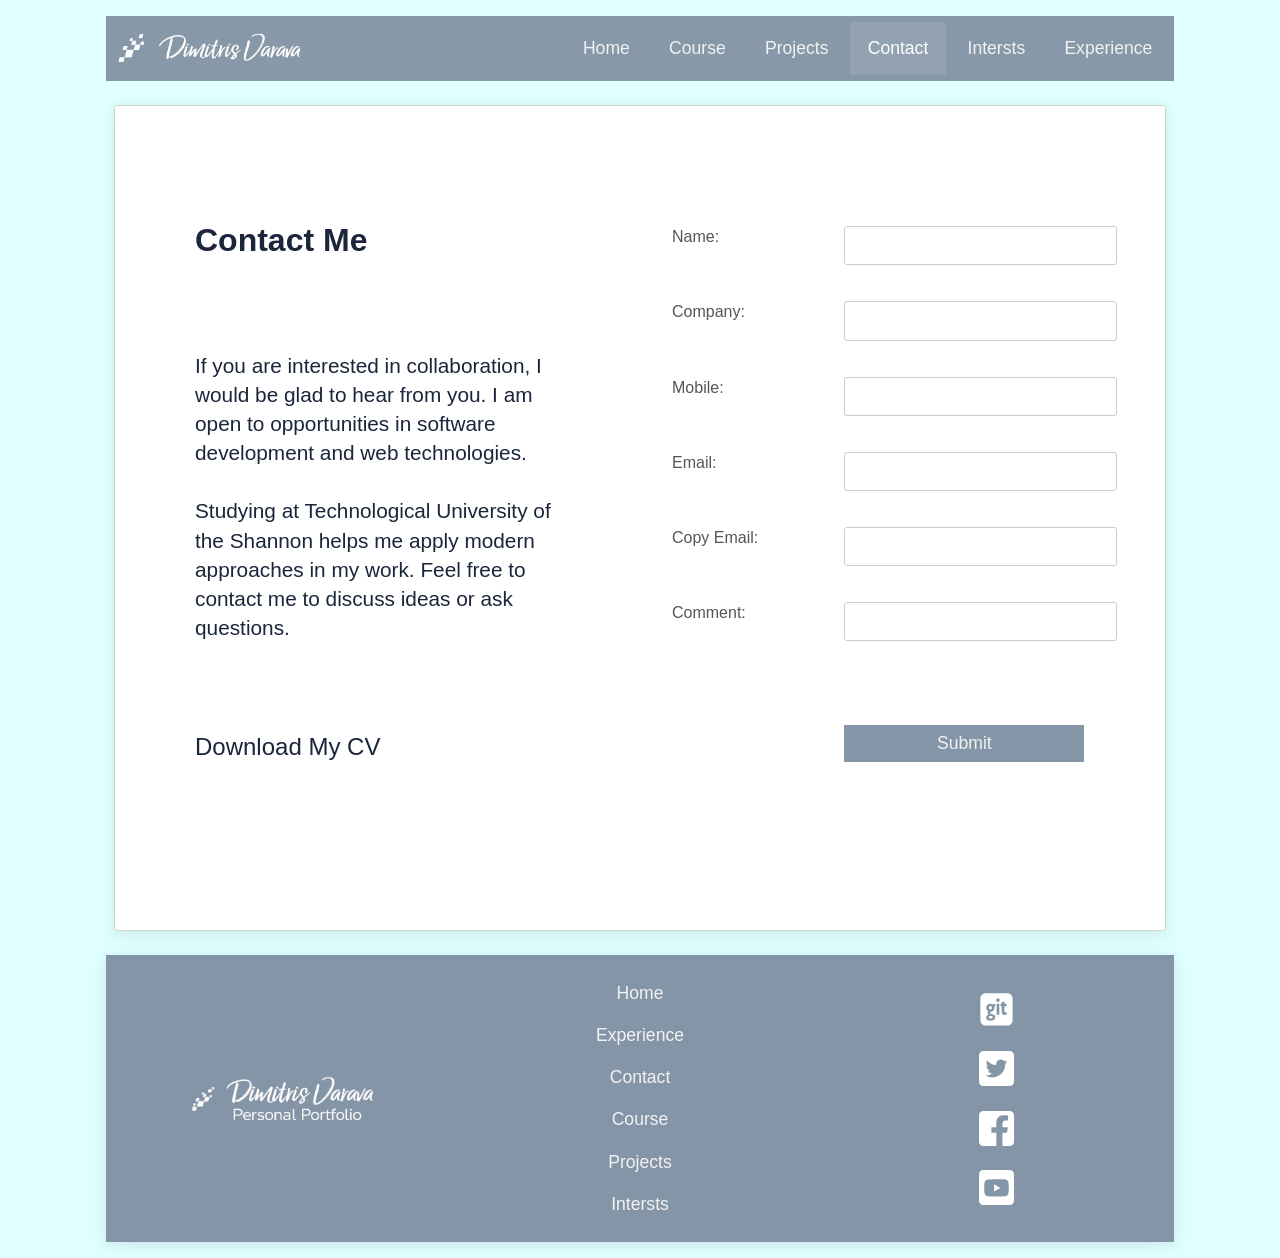
==== contact.html @ 7810855a "Update contact.html" ====
<!DOCTYPE html>
<html lang="en">
    <head>
        <meta charset="UTF-8">
        <meta name="viewport" content="width=device-width, initial-scale=1.0">
        <title>Contact - Dmytro Varava - Personal project</title>
        <link rel="icon" type="image/x-icon" href="/images/favicon.ico">
        <link href="css/style.css" rel="stylesheet">

    </head>

    <body>

    <div class="grid-container">
        <header>
            <nav class="topnav" id="topnav">

                <div class="topnav-inner">

                    <div class="logo-link">
                        <img class="logo" src="images/logo.png" alt="Logo">
                    </div>

                    <div class="nav-links" id="navLinks">
                        <a href="index.html" >Home</a>
                        <a href="course.html">Course</a>
                        <a href="projects.html">Projects</a>
						<a href="contact.html" class="active">Contact</a>
                        <a href="interests.html">Intersts</a>
						<a href="experience.html">Experience</a>
                    </div>

                    <button
                    class="menu-btn"
                    id="menuBtn"
                    type="button"
                    aria-label="Toggle navigation menu"
                    aria-controls="navLinks"
                    aria-expanded="false"
                    >
                    <!-- Inline SVG hamburger icon -->
                    
                    <svg viewBox="0 0 24 24" aria-hidden="true" focusable="false">
                        <path d="M3 6h18M3 12h18M3 18h18" fill="none"
                            stroke="currentColor" stroke-width="2" 
                            stroke-linecap="round"/>
                    </svg>
                    </button>
                    
                    
                    
                </div>
            </nav>
        </header>

        <main>
            <div class="contact-page">

                <div class="contact-page-info">
                    <h1>Contact Me</h1>

                    <p> If you are interested in collaboration, I would be glad to hear from you. 
                        I am open to opportunities in software development and web technologies.
                    <br><br>
                        Studying at Technological University of the Shannon helps me apply modern approaches in my work. 
                        Feel free to contact me to discuss ideas or ask questions.</p>

                    <a href="documents/CV_Clean_Example.pdf" target="_blank" rel="noopener noreferrer">Download My CV</a>

                </div>

                <div class="contact-page-form">
                    <form action="https://tusprojects.net/rdwd-contact-response-2026.php" method="POST" class="contact-form">

                        <div class="form-group"><label for="Name">Name: </label> </div>
                            <div class="form-group">
								<input type="text" name="employerName" id="Name" required title="Please, enter your Name"/>
							</div>

                        <div class="form-group"><label for="Company">Company: </label> </div>
                            <div class="form-group">
								<input type="text" name="company" id="Company" required title="Please, enter your Company Name" />
							</div>

                        <div class="form-group"><label for="MobileNo">Mobile: </label> </div>
                            <div class="form-group">
								<input type="tel" name="mobileNo" id="MobileNo" required title="Please, enter your Mobile Number" />
							</div>

                        <div class="form-group"><label for="email">Email: </label> </div>
                            <div class="form-group">
								<input type="email" name="emailAdd1" id="email" required title="Please, enter your Email"/>
							</div>

                        <div class="form-group"><label for="emailCopy">Copy Email: </label> </div>
                            <div class="form-group">
								<input type="email" name="emailAdd2" id="emailCopy" required title="Please, repeat your Email"/>
							</div>

                        <div class="form-group"><label for="comment">Comment: </label> </div>
                            <div class="form-group">
								<input type="textarea" name="query" id="comment" required title="Please, add your Comment in this area" />
							</div>

                        <button type="submit">Submit</button>

                    </form>

                </div>

            </div>
        </main>

        <footer class="footer-container">
			<div class="logo-box">
				<a href="index.html" ><img class="logo" src="images/new-logo.png" alt="Logo"></a>
			</div>

			<div class="menu-box">
				<a href="index.html">Home</a></br>
				<a href="experience.html">Experience</a></br>
				<a href="contact.html">Contact</a></br>
				<a href="course.html">Course</a></br>
				<a href="projects.html">Projects</a></br>
				<a href="interests.html">Intersts</a></br>
			</div>

			<div class="icons-box">
				<a href="https://github.com/DimitrisVarava/" target="_blank"><img src="images/github.svg" alt="GitHub"></a>
				<a href="https://twitter.com/" target="_blank"><img src="images/twitter.svg" alt="Twitter"></a>
                <a href="https://www.facebook.com/" target="_blank"><img src="images/facebook.svg" alt="Facebook"></a>
                <!-- <a href="https://www.instagram.com/" target="_blank"><img src="images/instagram.svg" alt="Instagram"></a> -->
                <a href="https://www.youtube.com/" target="_blank"><img src="images/youtube.svg" alt="YouTube"></a>
			</div>
		</footer>

    </div>
    
    <!-- Script for Gamburger Menu -->
		<script>
			const topnav = document.getElementById("topnav");
			const menuBtn = document.getElementById("menuBtn");
			
			menuBtn.addEventListener("click", () => { topnav.classList.toggle("is-open");});
		</script>

    </body>

</html>
---- css/style.css ----
/*changes how the browser calculates the size of elements, preventing many common layout bugs.*/

* { 
	box-sizing: border-box;
}


body {
	font-family: Roboto, sans-serif;
	font-weight: 300;
	color:  #555;
	background-color: lightcyan;
	margin: 0;
	line-height: 1.4;
}

.grid-container { 
	display: grid;
    grid-template-columns: repeat(12,1fr);
	width: min(1100px, 100%);
	margin: 0 auto;
	gap: 1rem;
	padding: 1rem;
}

.grid-container >* {
	grid-column: span 12;
}

h1 {
	font-size: 2rem;
	margin-bottom: 1rem;
}

h2 {
	font-size: 1.7rem;
}

h3 {
	font-size: 1.5rem;
}

img.logo {

	height: auto;
	max-width: 200px;
	border-radius: 0.15rem;
	display: block;
	padding: 0;
}


img {
	display: block;
	max-width: 100%;
	height: auto;
	margin: auto;
	border-radius: 0.15rem;
	
}

	 /* ---------- Basic Style for Mobile - Display Width - 430 px ---------- */

	/* Style fo cards on the Course Page */

.page-title {
    color: #1b263b;
	padding-top: 3rem;
	text-align: center;
	font-size: 1.6rem;
}

.semester-title {
	color: #1b263b;
	margin: 2rem;
}

.module-card {
	background: #fff;
	margin: 0.5rem; /* New */
	padding: 1rem;
	border: 1px solid lightgrey; /* New */
	border-radius: 0.2rem; /* Changed */
	box-shadow: 0 3px 16px rgba(26, 26, 26, .1);
}

.module-card:hover {
	/* transform: translateY(-5px);  Changed */
	border: 1px solid lightgrey;
	box-shadow: 0 5px 25px rgba(26, 26, 26, .3);
}

.module-title {
	font-size: 1.3rem;
	/* color: #000; */
	color: #1b263b;
	margin: 0.75rem 0 0.5rem;
}

.module-desc {
	margin: 0.5rem 0 0;
}

	/* Styles for Projects Page */ /* All New */

.projectsPage h1,
.projectsPage h2 {
	color: #1b263b;
	text-decoration: none;
	margin: 0.5rem 0;
}

.mainImage {
    box-shadow: 0 3px 16px rgba(26, 26, 26, .1);
}

.mainImage:hover {
    opacity: 1.0;
    box-shadow: 0 3px 16px rgba(26, 26, 26, .2);
}

.messageDisplay, 
.linksDisplay, 
.thumbnailsDisplay {
	text-align: center;
	margin: 3rem 12rem;
}

.projectsPage p {
	text-align: center;
	margin: 1.5rem auto;
}


.thumbnails{
	display: none;
	/*display: inline;*/
    opacity: 0.5;
	border-radius: 3px;
    box-shadow: 0 3px 16px rgba(26, 26, 26, .15);
}

.thumbnails:hover {
    opacity: 1.0;
    transform: translateY(-5px); 
	box-shadow: 0 3px 16px rgba(26, 26, 26, .3);
}

.swap-image-link {
	display: inline;
	max-width: 155px;
    font-size: 1.1rem;
    text-decoration: none;
    color: rgb(255, 255, 255);
    background-color: #8595a8;
    border: 1px solid lightgray;
    border-radius: 0.25rem;
    padding: 0.5rem 2.5rem;
    margin: 15rem 0;
    box-shadow: 0 3px 16px rgba(26, 26, 26, .15);
}

.swap-image-link:hover{
	color: #1b263b;
    background-color: #cdd4db;
    border: 1px solid gray;
    box-shadow: 0 5px 25px rgba(26, 26, 26, .3);
}

	/* Styles for Contact Page - Standart Style for Mobile */

.contact-page{
	background: #fff;
    margin: 0.5rem;
    padding: 1rem;
    border: 1px solid lightgrey;
    border-radius: 0.2rem;
    box-shadow: 0 3px 16px rgba(26, 26, 26, .1);
}

.contact-page a {

	color: #1b263b;
	text-decoration: none;

}

.contact-page h1, 
.contact-page p {

	color: #1b263b;
	text-decoration: none;
	margin: 3rem 0;

}

.contact-page a, 
.contact-page h1, 
.contact-page p {

	color: #1b263b;
	text-decoration: none;

}

.contact-page-info {
	
	margin: 0.5rem;
	padding: 1rem 1rem;
	/* background-color: #f8ffd2; - just for work */
}

.contact-page-info p{
	font-size: 1.3rem;
	padding: 1.5rem 0;
}

.contact-page-info a {
	font-size: 1.5rem;
}

.contact-page-form {


	margin: 0.5rem;
	padding: 1rem 1rem;
	/* background-color: #c1ffc5; - just for work */
}



.contact-form {
	display:grid;
	grid-template-columns: 1fr;
	gap: 1.25rem 0;
	margin: 1rem 0;
}

.form-group {
	display:flex;
	flex-direction: column;
} 

.contact-form textarea,
.contact-form input {
	padding:0.6rem;
	border:1px solid #ccc;
	border-radius:3px;
	font-size:1rem;
}

.contact-form button{
	display: grid;
	grid-column: 2;
	max-width: 15rem;
	margin:3rem 0;
	padding: 0.5rem 3rem;
	color: #f2f2f2;
	font-size: 1.1rem;
	background-color: #8595a8;
	border: none;
}

button:hover{
	background-color: #cdd4db;
	color: #1b263b;
	box-shadow: 0 5px 25px rgba(26, 26, 26, .15);
} 

.contact-page input {

	color: #1b263b;

}


	/* Styles for Interests Page */

.interests-container-1, .interests-container-2 {
		display: grid;
		grid-column: span 12;
		background-color: #fff;
		margin: 2rem 0;
		padding: 0.5rem;
    	border: 1px solid lightgrey;
    	border-radius: 0.2rem;
    	box-shadow: 0 3px 16px rgba(26, 26, 26, .1);
	}

.interests-left{
		margin: auto;
	}

.interests-right{
		padding: 2rem 1.5rem;
}


	/* Styles for Footer */

.footer-container {
	background-color: #8595a8;
	box-shadow: 0 3px 16px rgba(26, 26, 26, .1); /* New */
}

.logo-box {
	margin: 1.5rem auto;
}

.menu-box{
	margin: 1.5rem auto;
	text-align: center;	
}

.menu-box > a{
	display: inline-block;
	text-decoration: none;
	font-size: 1.1rem;
	color: #f2f2f2;
	padding: 0.5em 0;
}

.icons-box{
	margin: 1.5rem auto;
	text-align: center;	/* New */
}

/* New Part for Footer */

.icons-box > a{
	display: flex;
	flex-direction: column;
	text-decoration: none;
	font-size: 1.1rem;
	color: #f2f2f2;
	padding: 0.7em 0;
}

.icons-box img{
	display: block;
	width:35px;
	height:auto;
	margin: auto;
}

.footer-container {
	display: grid;
	grid-template-columns: 6fr 6fr;
}

.logo-box {
		grid-column: span 12;
		margin: auto;
	}



	 /* ---------- Tablet display ---------- */


@media (width > 600px)
{
	.module-card-template { /* Changed */
		display: grid;
		grid-template-columns: 6fr 6fr; /* Changed */
	}

	.footer-container {
		display: grid;
		grid-template-columns: 4fr 4fr 4fr;
	}

	.logo-box {
		grid-column: 1/2; /* New */
		margin: auto;
	}

	.menu-box { /* New */
		margin: auto;
	}

	.icon-box { /* New */
		margin: auto;
	}

	.thumbnails {
		display: inline;
	}
	
	.swap-image-link {
		display: inline;
		margin: 2.5rem 3rem;
	}

	.thumbnailsDisplay {
		padding: 0 2rem;
	}

	.module-title { 
		/* Alligning headings in Cardss on Course Page - When displaing two or tree cards in a row */
		min-height: 3.7rem;
	}

	.contact-page{
		display: grid;
		grid-template-columns: 12fr;
	}

	.contact-form{
		display:grid;
		grid-template-columns: 2fr 4fr;
		gap:2.25rem;
		margin: 2.5rem 0;
	}

	.contact-page-info{
		margin: 1rem;
		padding: 2rem 3rem;
	
	}

	.contact-page-info p{
		font-size: 1.3rem;
		padding: 2.5rem 0;
	}

	.contact-page-info a{
		font-size: 1.5rem;
	}

	.contact-page-form{
		margin: 1rem;
		padding: 3rem;
	
	}

	.interests-container-1 {
		display: grid;
		grid-template-columns: 6fr 6fr;
	}

	.interests-container-2 {
		display: grid;
		grid-template-columns: 6fr 6fr;
	}

}


@media (width > 830px) /* New Part */
{
	.thumbnailsDisplay {
		padding: 0 2.5rem;
	}
	
	.contact-page{
		display: grid;
		grid-template-columns: 6fr 6fr;
	}

	.contact-page-form{
		padding: 3rem 1rem;
	}



}


@media (width > 1000px)
{
	.module-card-template { /* Changed Part */
		display: grid;
		grid-template-columns: 4fr 4fr 4fr;
	}

	.thumbnailsDisplay { /* New Part */
		padding: 0 5rem;
	}
	
	.contact-page{
		display: grid;
		grid-template-columns: 6fr 6fr;
	}

	.interests-container-1 {
		display: grid;
		grid-template-columns: 5fr 7fr;
	}

	.interests-container-2 {
		display: grid;
		grid-template-columns: 7fr 5fr;
	}
}


	/* Nav (modern flexbox) */

.topnav {
	background-color: #8798a9;
	overflow: hidden;    /* ensures child elements don’t spill outside the rounded edges.*/
}

	  /* this creates spacing between the links and button. 
	  Even though they are never visible at the same time it is good practice 
	  as the layout should still work even if nothing is hidden*/
	 
	
.topnav-inner {
	display: flex;
	align-items: center;
	justify-content: space-between;
	gap: 0.5rem;
	padding: 0.25rem;
    }
	
.nav-links {
	display: flex;
	align-items: center;
	gap: 0.25rem; 
}

.topnav a {
	display: inline-block;
	color: #f2f2f2;
	text-decoration: none;
	padding: 0.8em 1em;
	font-size: 1.1em;
	border-radius: 0.1rem;
}

.topnav a:hover {
	background-color: #cdd4db;
	color: #1b263b;
}
	
.topnav a.active {
	background-color: #93a2b2;
	color: #fff;
}



	/* Style for Burger Menu */
	
.menu-btn {
	display: none; /* shown on small screens */
	appearance: none;
	border: 0;
	background: transparent;
	color: #f2f2f2;
	padding: 0.6rem 0.75rem;
	border-radius: 0.1rem;
	cursor: pointer;
    }
	
.menu-btn:hover {
	background-color: #FFFFFF1F;
}

.menu-btn svg {
	display: block;
	width: 24px;
	height: 24px;
}


	/* Style for Menu with size less then 870 px - For Mobile or Tablet */

@media (max-width: 870px)
{
	.menu-btn {
		display: inline-flex; 
		align-items: center;
	}
	
	.nav-links {
		display: none;
		width: 100%;
		flex-direction: column;
		align-items: stretch;
	}
	
	.topnav.is-open .nav-links {
		display: flex;
	}
	.topnav.is-open .menu-btn {
		display: none;
	}
	
	.topnav a {
		width: 100%;
	}
}
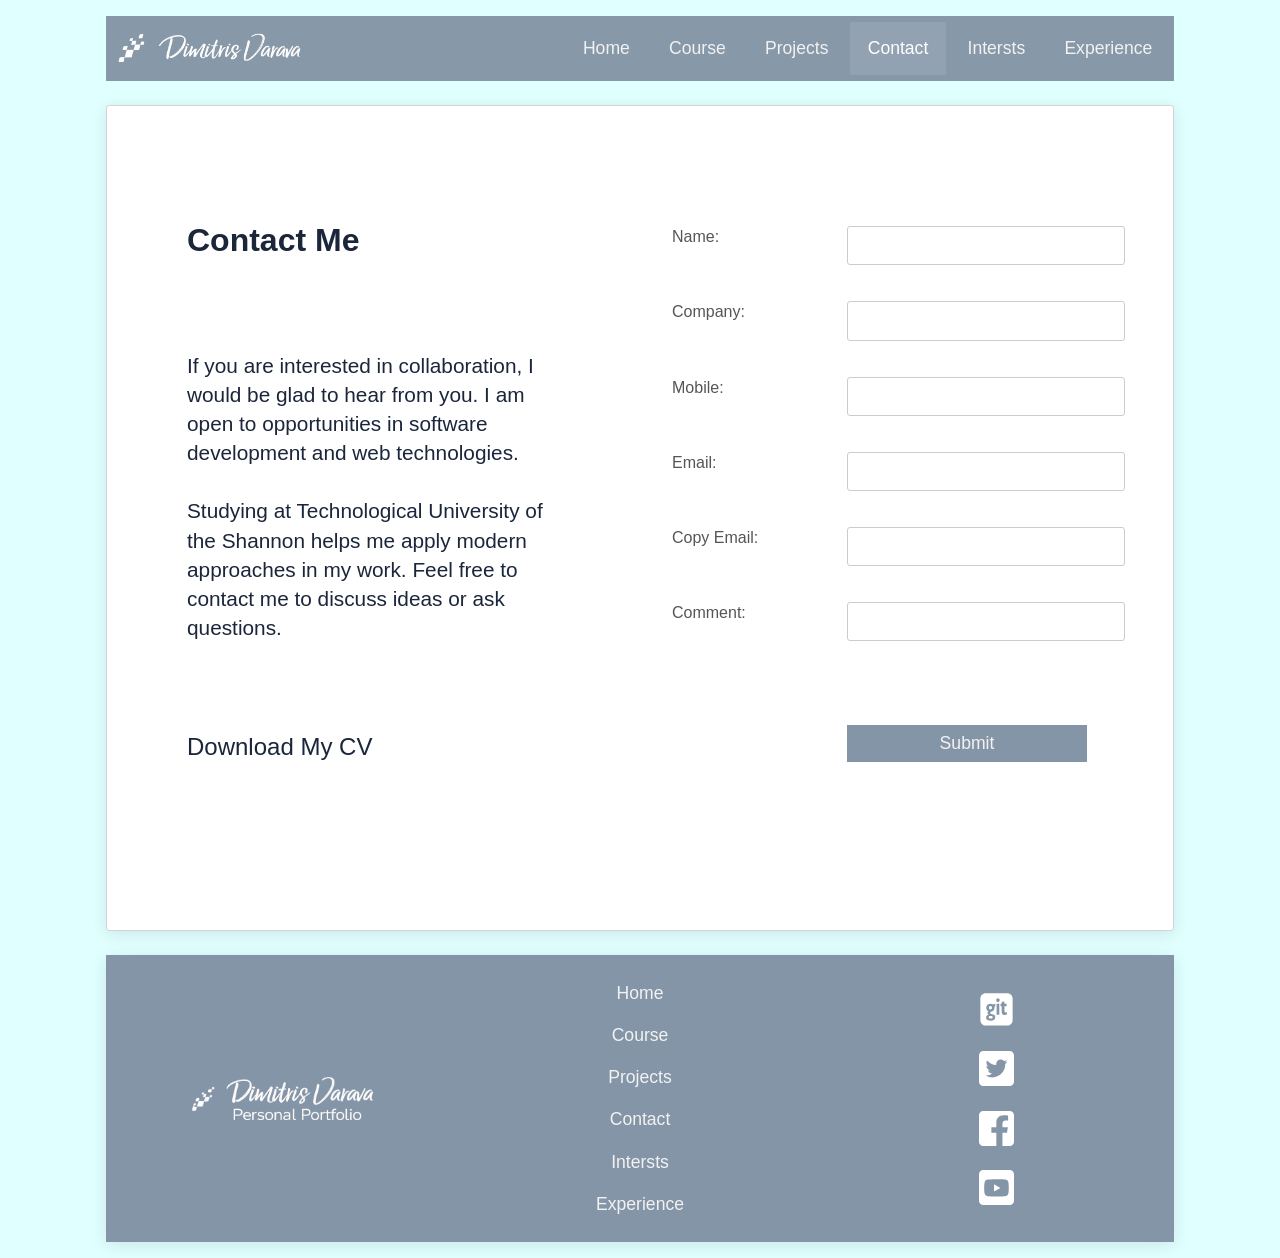
==== commit b35afb57: "Update contact.html" ====
--- a/contact.html
+++ b/contact.html
@@ -118,11 +118,11 @@
 
 			<div class="menu-box">
 				<a href="index.html">Home</a></br>
-				<a href="experience.html">Experience</a></br>
-				<a href="contact.html">Contact</a></br>
 				<a href="course.html">Course</a></br>
 				<a href="projects.html">Projects</a></br>
+				<a href="contact.html">Contact</a></br>
 				<a href="interests.html">Intersts</a></br>
+				<a href="experience.html">Experience</a></br>
 			</div>
 
 			<div class="icons-box">
--- a/css/style.css
+++ b/css/style.css
@@ -171,7 +171,7 @@
 
 .contact-page{
 	background: #fff;
-    margin: 0.5rem;
+    margin: 0.5rem 0;
     padding: 1rem;
     border: 1px solid lightgrey;
     border-radius: 0.2rem;
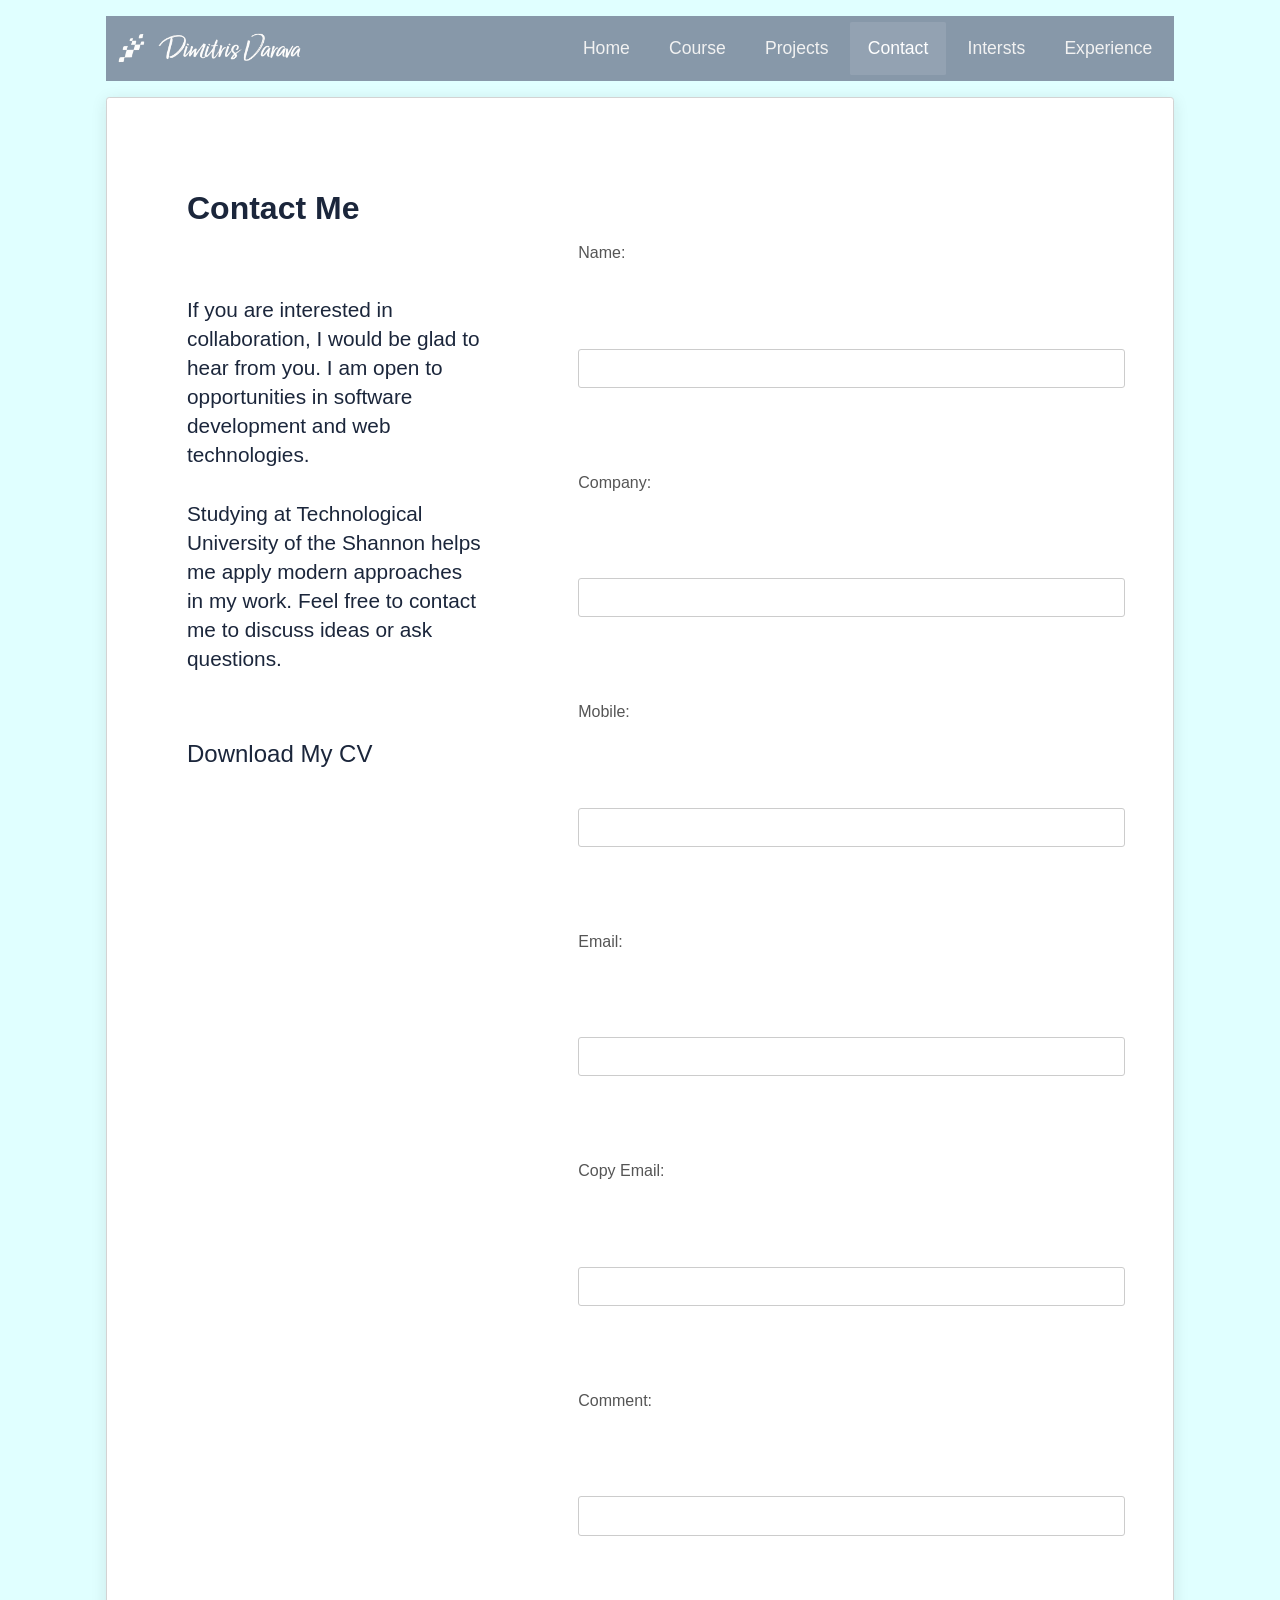
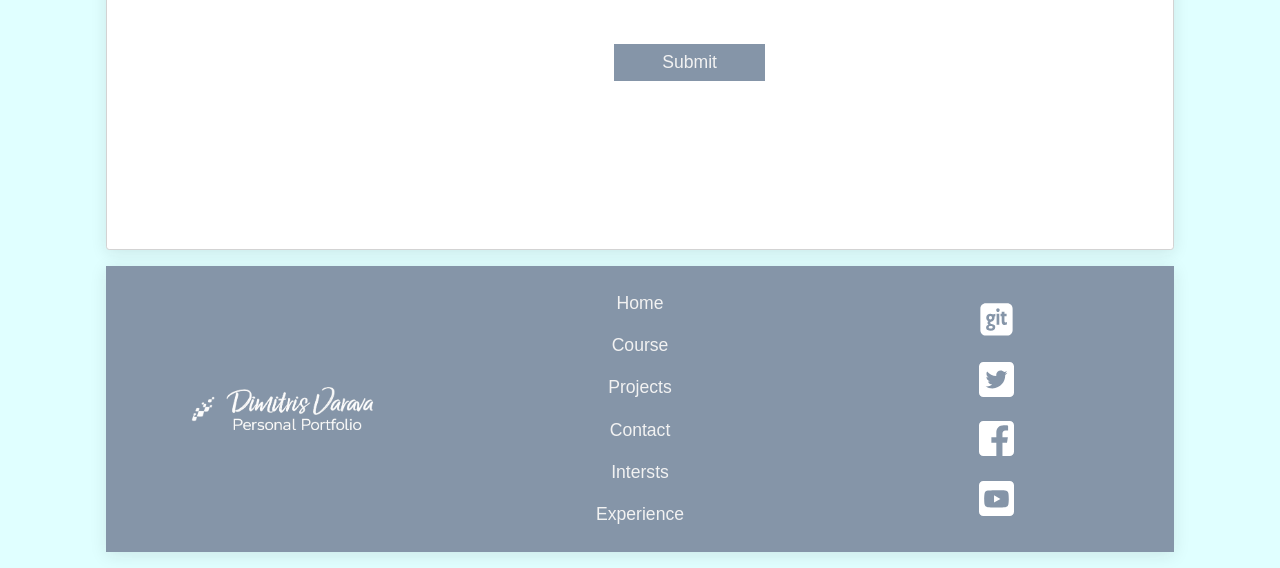
==== commit ecaa477f: "Update contact.html" ====
--- a/contact.html
+++ b/contact.html
@@ -65,7 +65,7 @@
                         Studying at Technological University of the Shannon helps me apply modern approaches in my work. 
                         Feel free to contact me to discuss ideas or ask questions.</p>
 
-                    <a href="documents/CV_Clean_Example.pdf" target="_blank" rel="noopener noreferrer">Download My CV</a>
+                    <a href="documents/CV_Clean_Example.pdf" target="_blank" rel="noopener noreferrer" class="buttons">Download My CV</a>
 
                 </div>
 
--- a/css/style.css
+++ b/css/style.css
@@ -1,9 +1,28 @@
-	/*changes how the browser calculates the size of elements, preventing many common layout bugs.*/
+	/* Font */
+
+@import url('https://fonts.googleapis.com/css2?family=Arimo:ital,wght@0,400..700;1,400..700&display=swap');
+
+@font-face {
+	font-family: "Arimo";
+	src: url('font/Arimo-Regular.woff2') format("woff2");
+	font-weight: 400;
+	font-style: normal;
+	font-display: swap;
+}
+
+@font-face {
+	font-family: "Arimo";
+	src: url('font/Arimo-Bold.woff2') format("woff2");
+	font-weight: 700;
+	font-style: normal;
+	font-display: swap;
+}
+
+/* Changes how the browser calculates the size of elements, preventing many common layout bugs.*/
 
 * { 
 	box-sizing: border-box;
 }
-
 
 body {
 	font-family: Roboto, sans-serif;
@@ -30,14 +49,22 @@
 h1 {
 	font-size: 2rem;
 	margin-bottom: 1rem;
+	color: #1b263b;
 }
 
 h2 {
-	font-size: 1.7rem;
+	font-size: 1.75rem;
+	color: #1b263b;
 }
 
 h3 {
 	font-size: 1.5rem;
+	color: #1b263b;
+}
+
+p {
+	font-size: 1.1rem;
+	color: #1b263b;
 }
 
 img.logo {
@@ -59,7 +86,38 @@
 	
 }
 
+
 	 /* ---------- Basic Style for Mobile - Display Width - 430 px ---------- */
+
+
+	 /* Main Page */
+
+.welcome-container {
+	display: grid;
+	grid-column: span 12;
+	background-color: rgba(255, 255, 255, 0.9);
+	padding: 0.5rem;
+    border: 1px solid lightgrey;
+    border-radius: 0.2rem;
+    box-shadow: 0 3px 16px rgba(26, 26, 26, .1);
+}
+
+.welcome-container img {
+	border-radius: 218px;
+	padding: 3rem;
+}
+
+.welcome-left{
+		margin: auto;
+}
+
+.welcome-right {
+		padding: 2rem 1.5rem;
+}
+
+.welcome-right a {
+	margin: 3rem 0;
+}
 
 	/* Style fo cards on the Course Page */
 
@@ -77,7 +135,7 @@
 
 .module-card {
 	background: #fff;
-	margin: 0.5rem; /* New */
+	margin: 0.5rem 0; /* New */
 	padding: 1rem;
 	border: 1px solid lightgrey; /* New */
 	border-radius: 0.2rem; /* Changed */
@@ -171,7 +229,6 @@
 
 .contact-page{
 	background: #fff;
-    margin: 0.5rem 0;
     padding: 1rem;
     border: 1px solid lightgrey;
     border-radius: 0.2rem;
@@ -179,34 +236,24 @@
 }
 
 .contact-page a {
-
 	color: #1b263b;
 	text-decoration: none;
 
 }
 
 .contact-page h1, 
-.contact-page p {
+.contact-page p,
+.contact-page a {
 
 	color: #1b263b;
 	text-decoration: none;
-	margin: 3rem 0;
-
-}
-
-.contact-page a, 
-.contact-page h1, 
-.contact-page p {
-
-	color: #1b263b;
-	text-decoration: none;
+	margin: 1.5rem 0;
 
 }
 
 .contact-page-info {
-	
 	margin: 0.5rem;
-	padding: 1rem 1rem;
+	padding: 0 1rem;
 	/* background-color: #f8ffd2; - just for work */
 }
 
@@ -357,6 +404,52 @@
 
 	 /* ---------- Tablet display ---------- */
 
+@media (width > 430px){
+
+	.contact-page{
+		margin: 0;
+	}
+
+	.contact-page-info {
+	
+	margin: 0.5rem;
+	padding: 1rem 2rem;
+}
+
+	.form-group{
+		display:grid;
+		grid-column: span 12;
+		gap:2.25rem;
+		margin: 1.5rem 0;
+	}
+	.contact-page-form button{
+		grid-column: 2/3;
+		max-width: 175px;
+	}
+	.form-label{
+		margin: 0;
+		padding-top: 0.7rem;
+	}
+
+	.form-input {
+		margin: 0;
+	}
+
+	.welcome-container {		
+		margin: 5rem 1rem;
+		padding: 2rem;
+	}
+
+	.main-page main{
+		min-height: 60vh;
+		background-image: url('../images/workspace.png');
+		background-repeat: no-repeat;
+		background-size: cover;
+		background-position: center;
+	}
+
+}
+
 
 @media (width > 600px)
 {
@@ -444,6 +537,11 @@
 		grid-template-columns: 6fr 6fr;
 	}
 
+	.welcome-container {		
+		margin: 15rem 3rem;
+		padding: 5rem;
+	}
+
 }
 
 
@@ -462,7 +560,12 @@
 		padding: 3rem 1rem;
 	}
 
-
+	.welcome-container {
+		display: grid;
+		grid-template-columns: 6fr 6fr;
+		margin: 15rem 3rem;
+		padding: 7rem 3rem;
+	}
 
 }
 
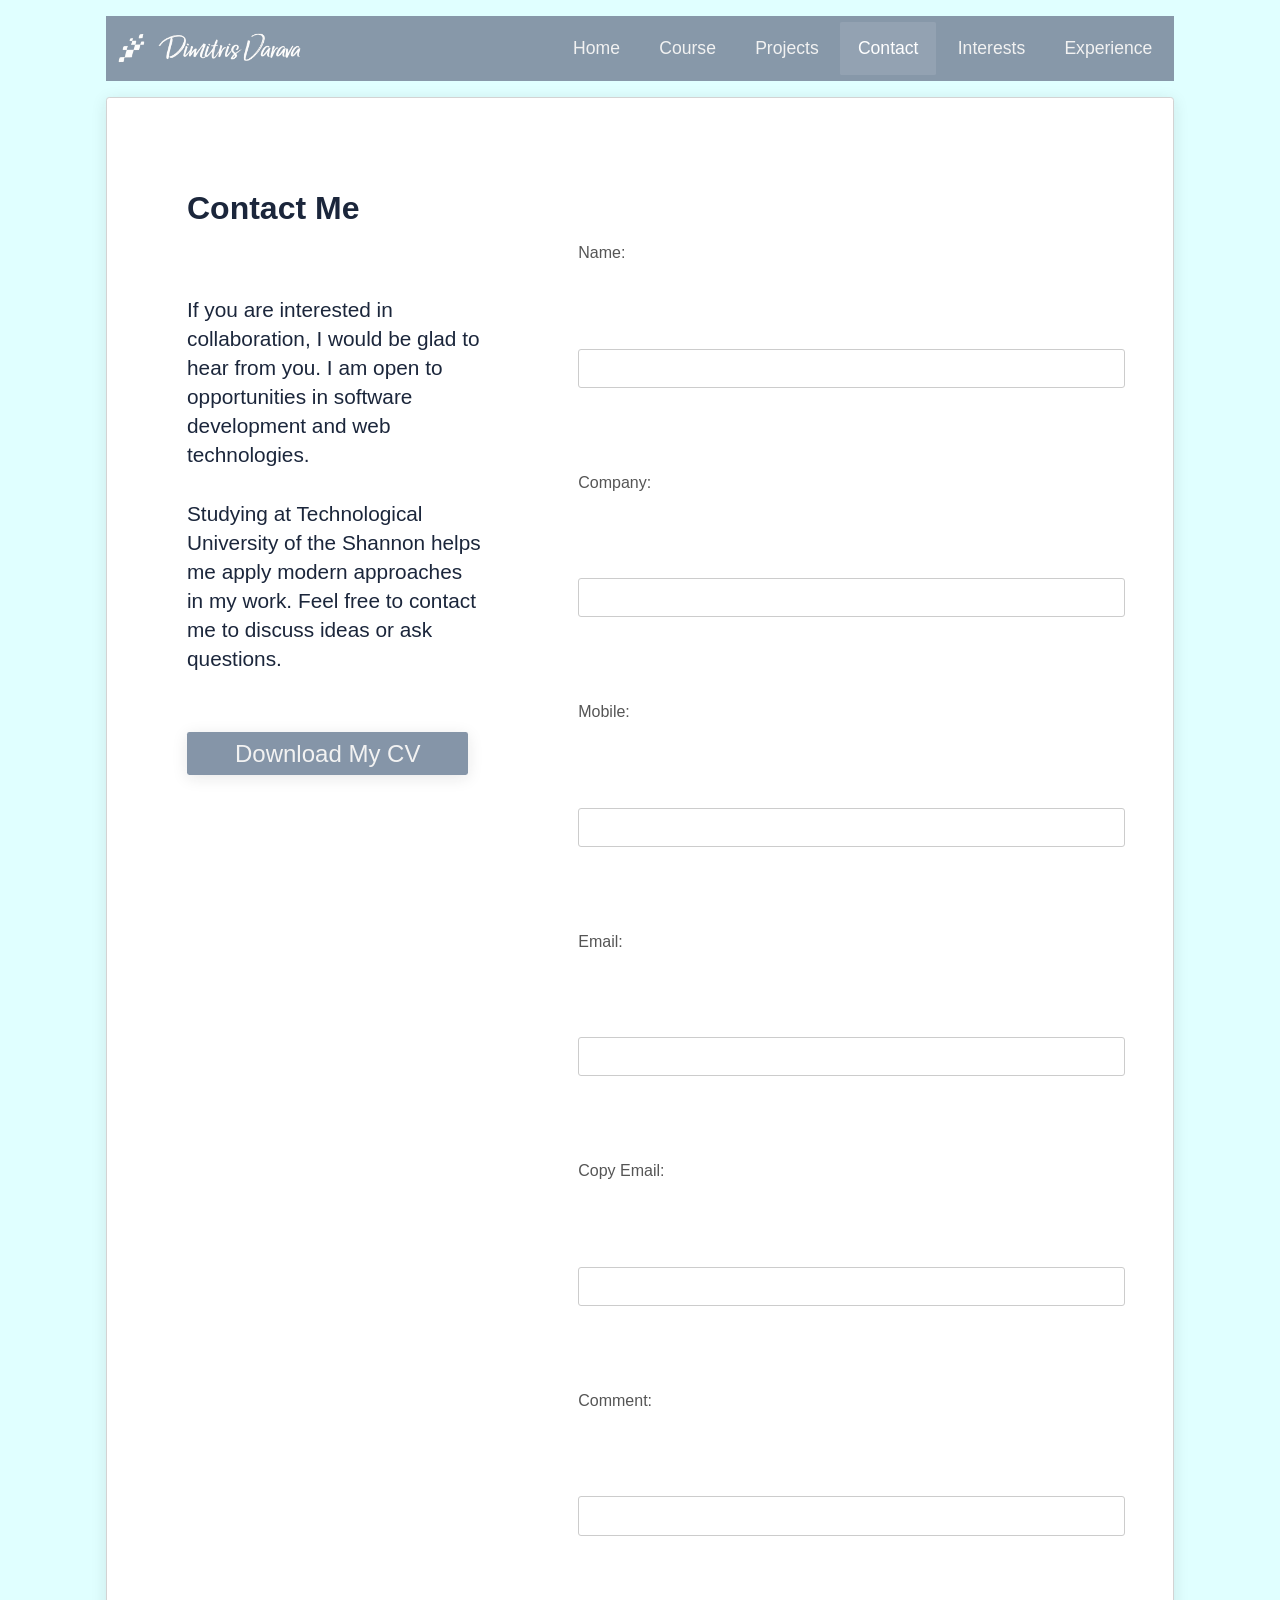
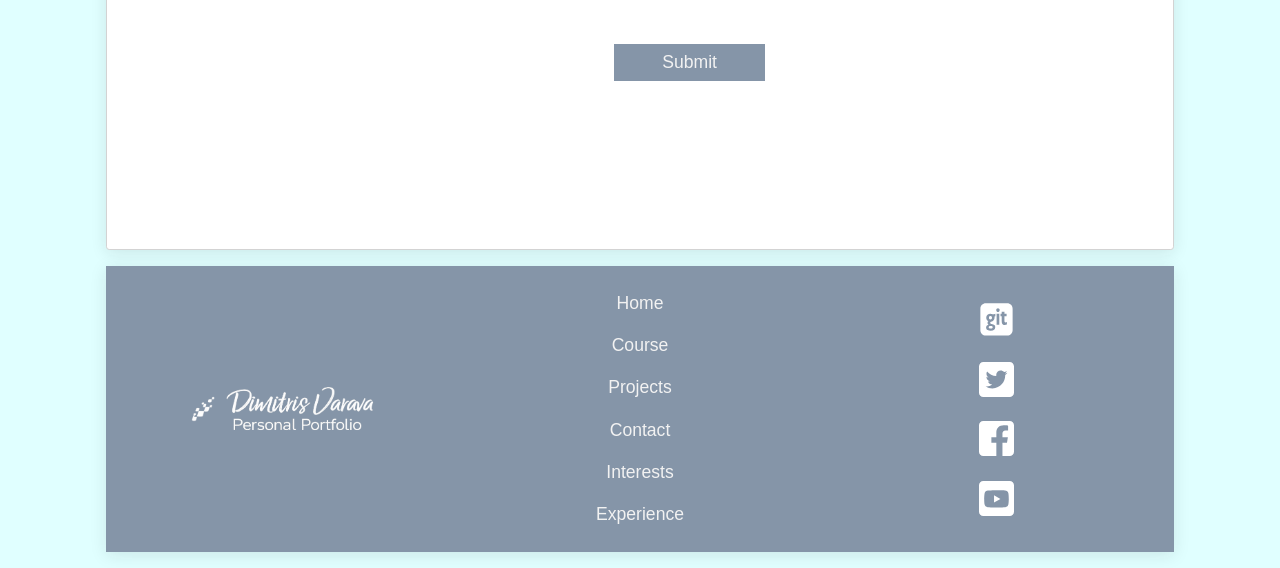
==== commit 76f0d94c: "Update contact.html" ====
--- a/contact.html
+++ b/contact.html
@@ -26,7 +26,7 @@
                         <a href="course.html">Course</a>
                         <a href="projects.html">Projects</a>
 						<a href="contact.html" class="active">Contact</a>
-                        <a href="interests.html">Intersts</a>
+                        <a href="interests.html">Interests</a>
 						<a href="experience.html">Experience</a>
                     </div>
 
@@ -121,7 +121,7 @@
 				<a href="course.html">Course</a></br>
 				<a href="projects.html">Projects</a></br>
 				<a href="contact.html">Contact</a></br>
-				<a href="interests.html">Intersts</a></br>
+				<a href="interests.html">Interests</a></br>
 				<a href="experience.html">Experience</a></br>
 			</div>
 
--- a/css/style.css
+++ b/css/style.css
@@ -315,10 +315,26 @@
 } 
 
 .contact-page input {
-
-	color: #1b263b;
-
-}
+	color: #1b263b;
+}
+
+a.buttons {
+	text-decoration: none;
+	margin:3rem 0 1rem;
+	padding: 0.5rem 3rem;
+	color: #f2f2f2;
+	font-size: 1.1rem;
+	background-color: #8595a8;
+	box-shadow: 0 3px 16px rgba(26, 26, 26, .1);
+	border: none;
+	border-radius: 0.15rem;
+}
+
+a.buttons:hover{
+	background-color: #cdd4db;
+	color: #1b263b;
+	box-shadow: 0 5px 25px rgba(26, 26, 26, .15);
+} 
 
 
 	/* Styles for Interests Page */
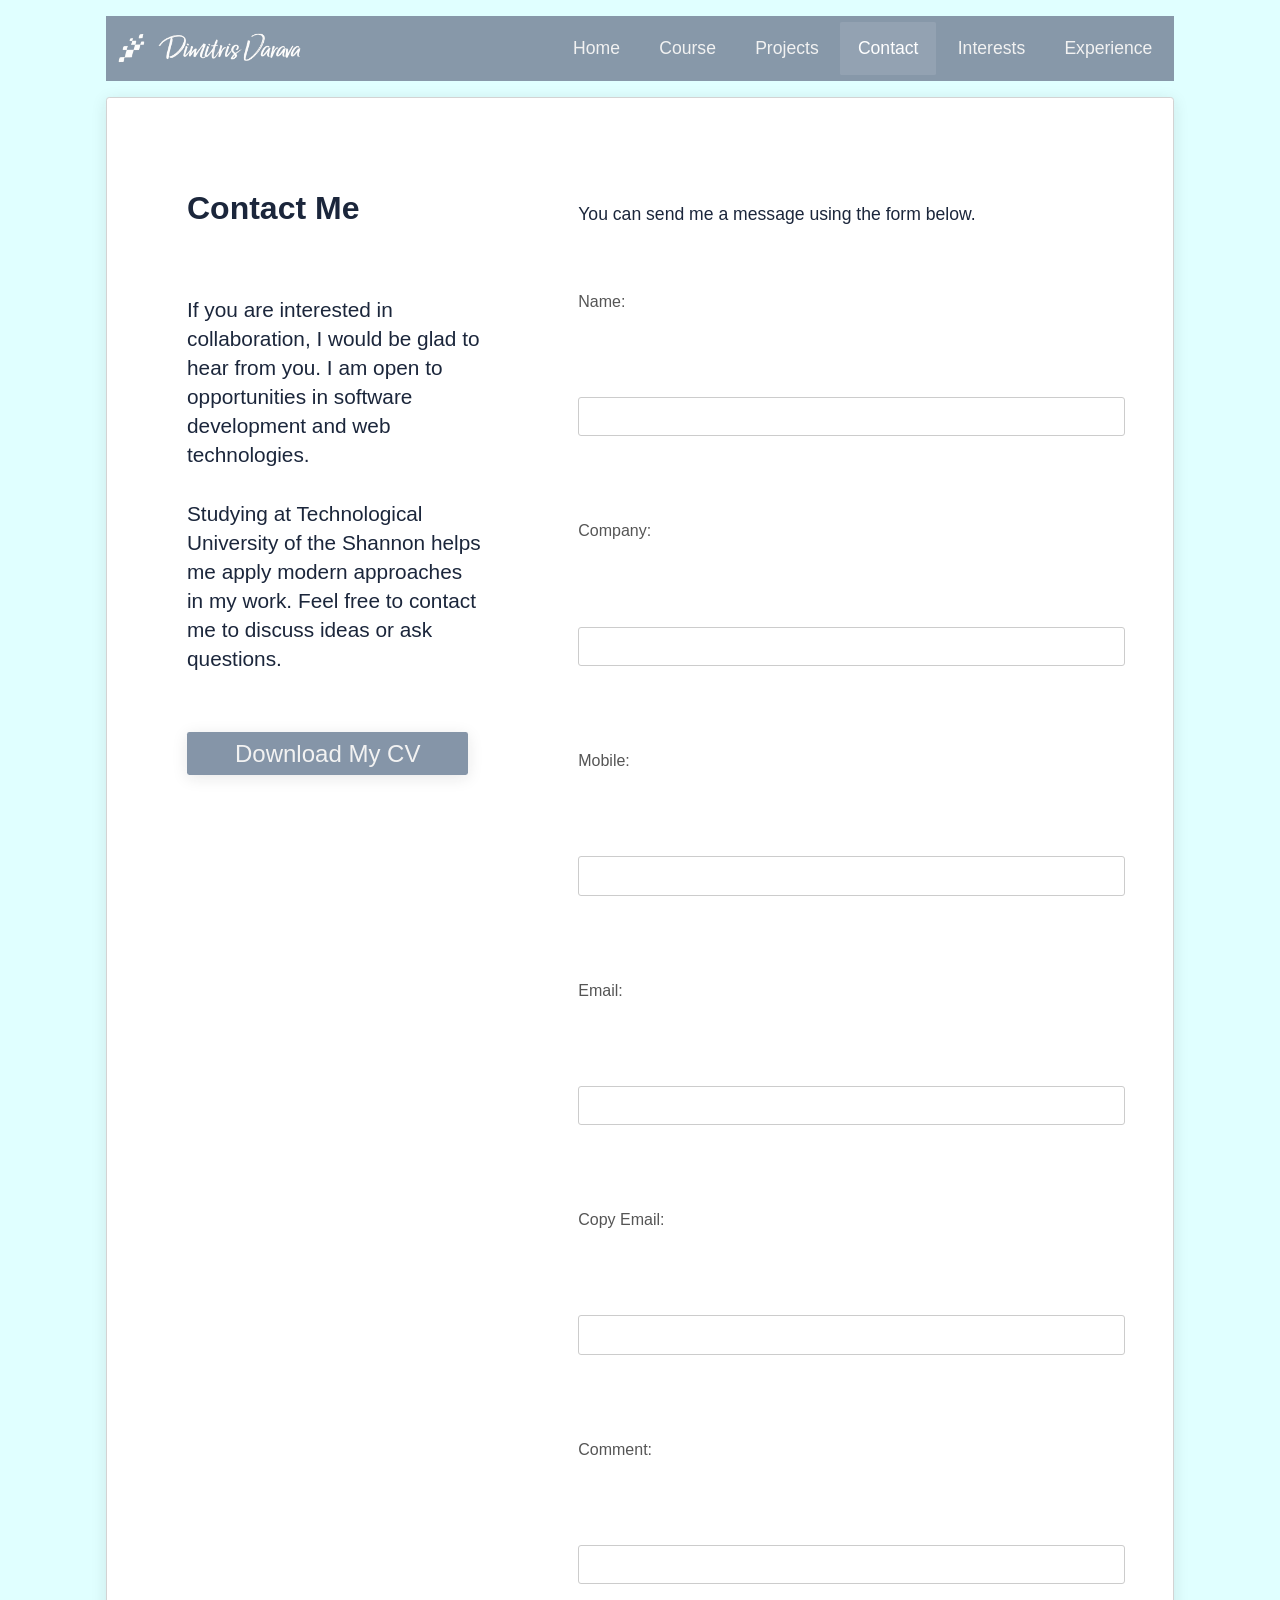
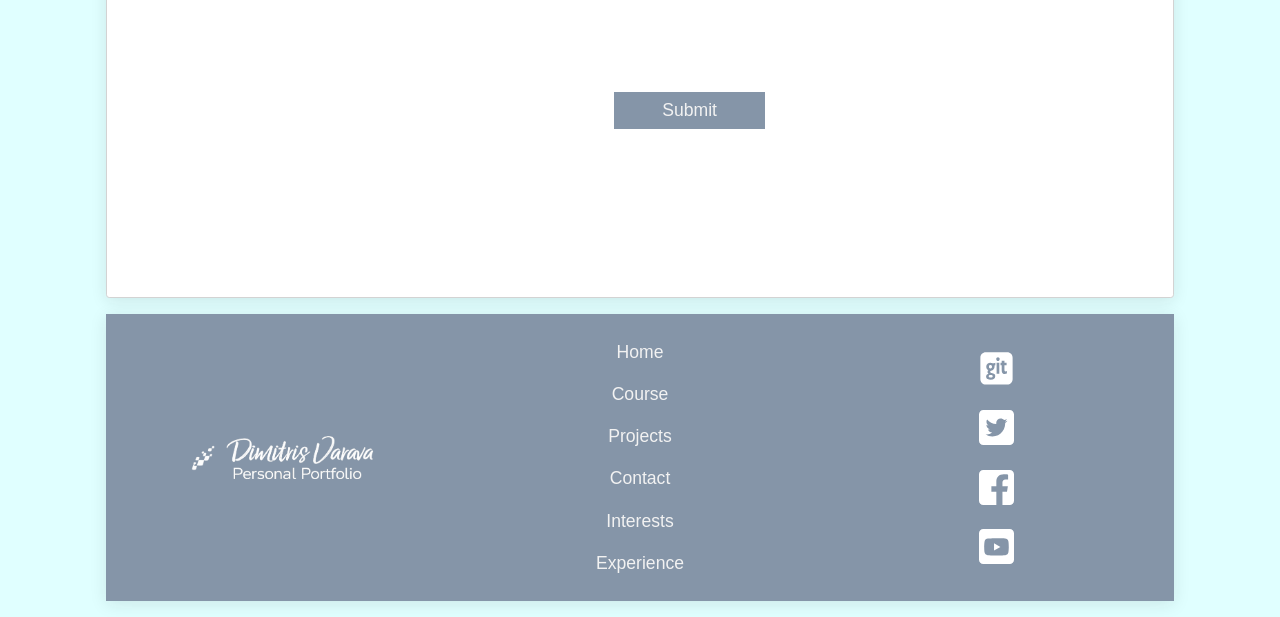
==== commit e1d75767: "Update contact.html" ====
--- a/contact.html
+++ b/contact.html
@@ -70,6 +70,9 @@
                 </div>
 
                 <div class="contact-page-form">
+
+					<p>You can send me a message using the form below.</p>
+					
                     <form action="https://tusprojects.net/rdwd-contact-response-2026.php" method="POST" class="contact-form">
 
                         <div class="form-group"><label for="Name">Name: </label> </div>
--- a/css/style.css
+++ b/css/style.css
@@ -238,22 +238,19 @@
 .contact-page a {
 	color: #1b263b;
 	text-decoration: none;
-
 }
 
 .contact-page h1, 
 .contact-page p,
 .contact-page a {
-
 	color: #1b263b;
 	text-decoration: none;
 	margin: 1.5rem 0;
-
 }
 
 .contact-page-info {
 	margin: 0.5rem;
-	padding: 0 1rem;
+	padding: 0 1rem 2rem 1rem;
 	/* background-color: #f8ffd2; - just for work */
 }
 
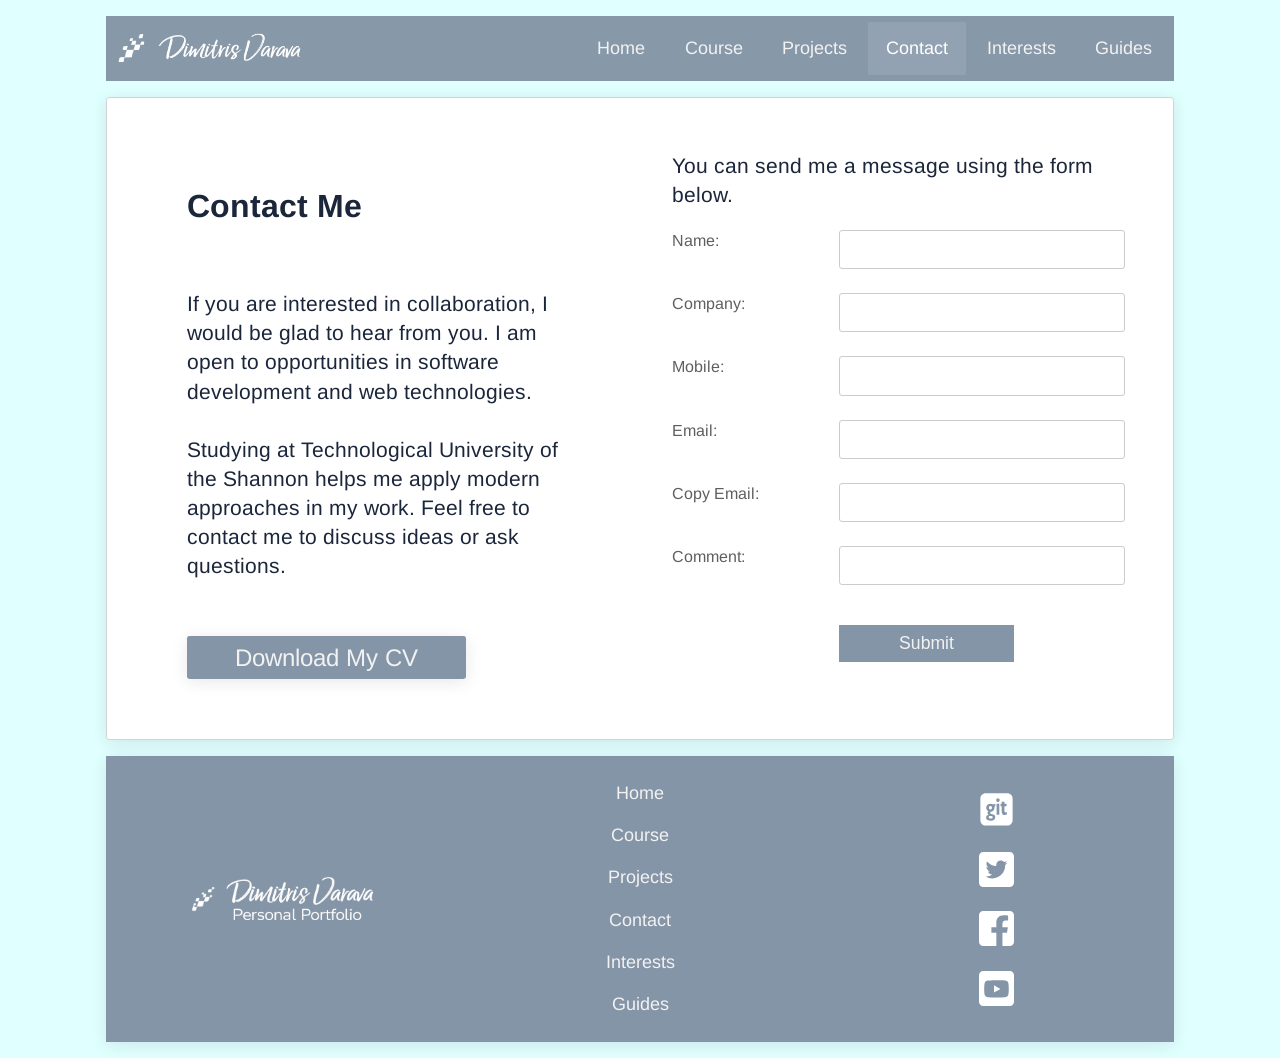
==== commit c1f3fe53: "Added Guides Page Added Guides Page Added One Article Without Styles for Tablet and Desktop" ====
--- a/contact.html
+++ b/contact.html
@@ -27,7 +27,8 @@
                         <a href="projects.html">Projects</a>
 						<a href="contact.html" class="active">Contact</a>
                         <a href="interests.html">Interests</a>
-						<a href="experience.html">Experience</a>
+						<!-- <a href="experience.html">Experience</a> -->
+                        <a href="guides.html">Guides</a>
                     </div>
 
                     <button
@@ -120,12 +121,13 @@
 			</div>
 
 			<div class="menu-box">
-				<a href="index.html">Home</a></br>
-				<a href="course.html">Course</a></br>
-				<a href="projects.html">Projects</a></br>
-				<a href="contact.html">Contact</a></br>
-				<a href="interests.html">Interests</a></br>
-				<a href="experience.html">Experience</a></br>
+				<a href="index.html">Home</a><br>
+				<a href="course.html">Course</a><br>
+				<a href="projects.html">Projects</a><br>
+				<a href="contact.html">Contact</a><br>
+				<a href="interests.html">Interests</a><br>
+				<!-- <a href="experience.html">Experience</a> -->
+                <a href="guides.html">Guides</a><br>
 			</div>
 
 			<div class="icons-box">
--- a/css/style.css
+++ b/css/style.css
@@ -4,7 +4,7 @@
 
 @font-face {
 	font-family: "Arimo";
-	src: url('font/Arimo-Regular.woff2') format("woff2");
+	src: url("../font/Arimo-Regular.woff2") format("woff2");
 	font-weight: 400;
 	font-style: normal;
 	font-display: swap;
@@ -12,7 +12,7 @@
 
 @font-face {
 	font-family: "Arimo";
-	src: url('font/Arimo-Bold.woff2') format("woff2");
+	src: url("../font/Arimo-Bold.woff2") format("woff2");
 	font-weight: 700;
 	font-style: normal;
 	font-display: swap;
@@ -25,9 +25,9 @@
 }
 
 body {
-	font-family: Roboto, sans-serif;
+	font-family: "Arimo", "Roboto", sans-serif;
 	font-weight: 300;
-	color:  #555;
+	color:  #5f5f5f;
 	background-color: lightcyan;
 	margin: 0;
 	line-height: 1.4;
@@ -63,12 +63,11 @@
 }
 
 p {
-	font-size: 1.1rem;
+	font-size: 1.3rem;
 	color: #1b263b;
 }
 
 img.logo {
-
 	height: auto;
 	max-width: 200px;
 	border-radius: 0.15rem;
@@ -76,14 +75,11 @@
 	padding: 0;
 }
 
-
 img {
 	display: block;
 	max-width: 100%;
 	height: auto;
-	margin: auto;
-	border-radius: 0.15rem;
-	
+	margin: auto;	
 }
 
 
@@ -93,8 +89,6 @@
 	 /* Main Page */
 
 .welcome-container {
-	display: grid;
-	grid-column: span 12;
 	background-color: rgba(255, 255, 255, 0.9);
 	padding: 0.5rem;
     border: 1px solid lightgrey;
@@ -103,16 +97,16 @@
 }
 
 .welcome-container img {
-	border-radius: 218px;
+	border-radius: 300px;
 	padding: 3rem;
 }
 
 .welcome-left{
-		margin: auto;
+	margin: auto;
 }
 
 .welcome-right {
-		padding: 2rem 1.5rem;
+	padding: 2rem 1.5rem;
 }
 
 .welcome-right a {
@@ -122,10 +116,7 @@
 	/* Style fo cards on the Course Page */
 
 .page-title {
-    color: #1b263b;
-	padding-top: 3rem;
 	text-align: center;
-	font-size: 1.6rem;
 }
 
 .semester-title {
@@ -163,8 +154,6 @@
 
 .projectsPage h1,
 .projectsPage h2 {
-	color: #1b263b;
-	text-decoration: none;
 	margin: 0.5rem 0;
 }
 
@@ -181,14 +170,11 @@
 .linksDisplay, 
 .thumbnailsDisplay {
 	text-align: center;
-	margin: 3rem 12rem;
 }
 
 .projectsPage p {
-	text-align: center;
 	margin: 1.5rem auto;
 }
-
 
 .thumbnails{
 	display: none;
@@ -240,22 +226,13 @@
 	text-decoration: none;
 }
 
-.contact-page h1, 
-.contact-page p,
-.contact-page a {
-	color: #1b263b;
-	text-decoration: none;
-	margin: 1.5rem 0;
-}
-
 .contact-page-info {
 	margin: 0.5rem;
-	padding: 0 1rem 2rem 1rem;
+	padding: 0 1rem 1.5rem;
 	/* background-color: #f8ffd2; - just for work */
 }
 
 .contact-page-info p{
-	font-size: 1.3rem;
 	padding: 1.5rem 0;
 }
 
@@ -264,20 +241,16 @@
 }
 
 .contact-page-form {
-
-
 	margin: 0.5rem;
 	padding: 1rem 1rem;
 	/* background-color: #c1ffc5; - just for work */
 }
 
-
-
 .contact-form {
 	display:grid;
 	grid-template-columns: 1fr;
-	gap: 1.25rem 0;
-	margin: 1rem 0;
+	gap: 1.5rem 0;
+	margin: 2.5rem 0 0;
 }
 
 .form-group {
@@ -297,7 +270,7 @@
 	display: grid;
 	grid-column: 2;
 	max-width: 15rem;
-	margin:3rem 0;
+	margin: 1rem 0 0;
 	padding: 0.5rem 3rem;
 	color: #f2f2f2;
 	font-size: 1.1rem;
@@ -337,24 +310,48 @@
 	/* Styles for Interests Page */
 
 .interests-container-1, .interests-container-2 {
-		display: grid;
-		grid-column: span 12;
-		background-color: #fff;
-		margin: 2rem 0;
-		padding: 0.5rem;
-    	border: 1px solid lightgrey;
-    	border-radius: 0.2rem;
-    	box-shadow: 0 3px 16px rgba(26, 26, 26, .1);
+	display: grid;
+	grid-column: span 12;
+	background-color: #fff;
+	margin: 2rem 0;
+	padding: 0.5rem;
+    border: 1px solid lightgrey;
+    border-radius: 0.2rem;
+    box-shadow: 0 3px 16px rgba(26, 26, 26, .1);
 	}
 
 .interests-left{
-		margin: auto;
+	margin: auto;
 	}
 
 .interests-right{
-		padding: 2rem 1.5rem;
-}
-
+	padding: 2rem 1.5rem;
+}
+
+	/*Styles for Guides */
+
+.guides-container {
+	display: grid;
+	grid-column: span 12;
+	background-color: #fff;
+	margin: 2rem 0;
+	padding: 2rem 1.5rem;
+    border: 1px solid lightgrey;
+    border-radius: 0.2rem;
+    box-shadow: 0 3px 16px rgba(26, 26, 26, .1);
+	}
+
+hr {
+	box-sizing: content-box;
+    height: 0;
+    overflow: visible;
+	border: 0;
+    border-top: 1px solid #eee;
+}
+
+.publication-date {
+	font-size: 0.9rem;
+}
 
 	/* Styles for Footer */
 
@@ -385,7 +382,7 @@
 	text-align: center;	/* New */
 }
 
-/* New Part for Footer */
+	/* New Part for Footer */
 
 .icons-box > a{
 	display: flex;
@@ -417,24 +414,17 @@
 
 	 /* ---------- Tablet display ---------- */
 
-@media (width > 430px){
-
+@media (width > 430px)
+{
 	.contact-page{
 		margin: 0;
 	}
 
 	.contact-page-info {
-	
-	margin: 0.5rem;
-	padding: 1rem 2rem;
-}
-
-	.form-group{
-		display:grid;
-		grid-column: span 12;
-		gap:2.25rem;
-		margin: 1.5rem 0;
-	}
+		margin: 0.5rem;
+		padding: 1rem 2rem;
+	}
+
 	.contact-page-form button{
 		grid-column: 2/3;
 		max-width: 175px;
@@ -446,11 +436,6 @@
 
 	.form-input {
 		margin: 0;
-	}
-
-	.welcome-container {		
-		margin: 5rem 1rem;
-		padding: 2rem;
 	}
 
 	.main-page main{
@@ -460,15 +445,27 @@
 		background-size: cover;
 		background-position: center;
 	}
-
 }
 
 
 @media (width > 600px)
 {
+	.welcome-container {
+		margin: 3rem;
+	}
+
+	.welcome-right {
+		margin: 3rem;
+    	padding: 2rem 1.5rem;
+	}
+
 	.module-card-template { /* Changed */
 		display: grid;
 		grid-template-columns: 6fr 6fr; /* Changed */
+	}
+
+	.module-card {
+		margin: 0.5rem;
 	}
 
 	.footer-container {
@@ -507,13 +504,7 @@
 		min-height: 3.7rem;
 	}
 
-	.contact-page{
-		display: grid;
-		grid-template-columns: 12fr;
-	}
-
 	.contact-form{
-		display:grid;
 		grid-template-columns: 2fr 4fr;
 		gap:2.25rem;
 		margin: 2.5rem 0;
@@ -522,7 +513,6 @@
 	.contact-page-info{
 		margin: 1rem;
 		padding: 2rem 3rem;
-	
 	}
 
 	.contact-page-info p{
@@ -536,30 +526,40 @@
 
 	.contact-page-form{
 		margin: 1rem;
-		padding: 3rem;
-	
+		padding: 1rem 3rem;
 	}
 
 	.interests-container-1 {
 		display: grid;
-		grid-template-columns: 6fr 6fr;
+		grid-template-columns: 4fr 8fr;
 	}
 
 	.interests-container-2 {
 		display: grid;
-		grid-template-columns: 6fr 6fr;
-	}
-
-	.welcome-container {		
-		margin: 15rem 3rem;
-		padding: 5rem;
-	}
-
+		grid-template-columns: 8fr 4fr;
+	}
 }
 
 
 @media (width > 830px) /* New Part */
 {
+	.welcome-container {
+		display: grid;
+		grid-template-columns: 5fr 7fr;
+		margin: 3rem;
+    	padding: 2rem;
+	}
+
+	.welcome-container img {
+    	border-radius: 300px;
+    	padding: 0;
+	}
+
+	.welcome-right {
+        margin: 1rem;
+        padding: 2rem 1.5rem;
+    }
+	
 	.thumbnailsDisplay {
 		padding: 0 2.5rem;
 	}
@@ -570,21 +570,21 @@
 	}
 
 	.contact-page-form{
-		padding: 3rem 1rem;
-	}
-
-	.welcome-container {
-		display: grid;
-		grid-template-columns: 6fr 6fr;
-		margin: 15rem 3rem;
-		padding: 7rem 3rem;
-	}
-
+		padding: 0 1rem;
+	}
+
+	.contact-form {
+		margin: 0;
+		gap: 1.5rem;
+	}
 }
 
 
 @media (width > 1000px)
 {
+	.welcome-container {
+    	margin: 13rem 3rem;
+	}
 	.module-card-template { /* Changed Part */
 		display: grid;
 		grid-template-columns: 4fr 4fr 4fr;
@@ -594,11 +594,6 @@
 		padding: 0 5rem;
 	}
 	
-	.contact-page{
-		display: grid;
-		grid-template-columns: 6fr 6fr;
-	}
-
 	.interests-container-1 {
 		display: grid;
 		grid-template-columns: 5fr 7fr;
@@ -655,7 +650,6 @@
 	background-color: #93a2b2;
 	color: #fff;
 }
-
 
 
 	/* Style for Burger Menu */
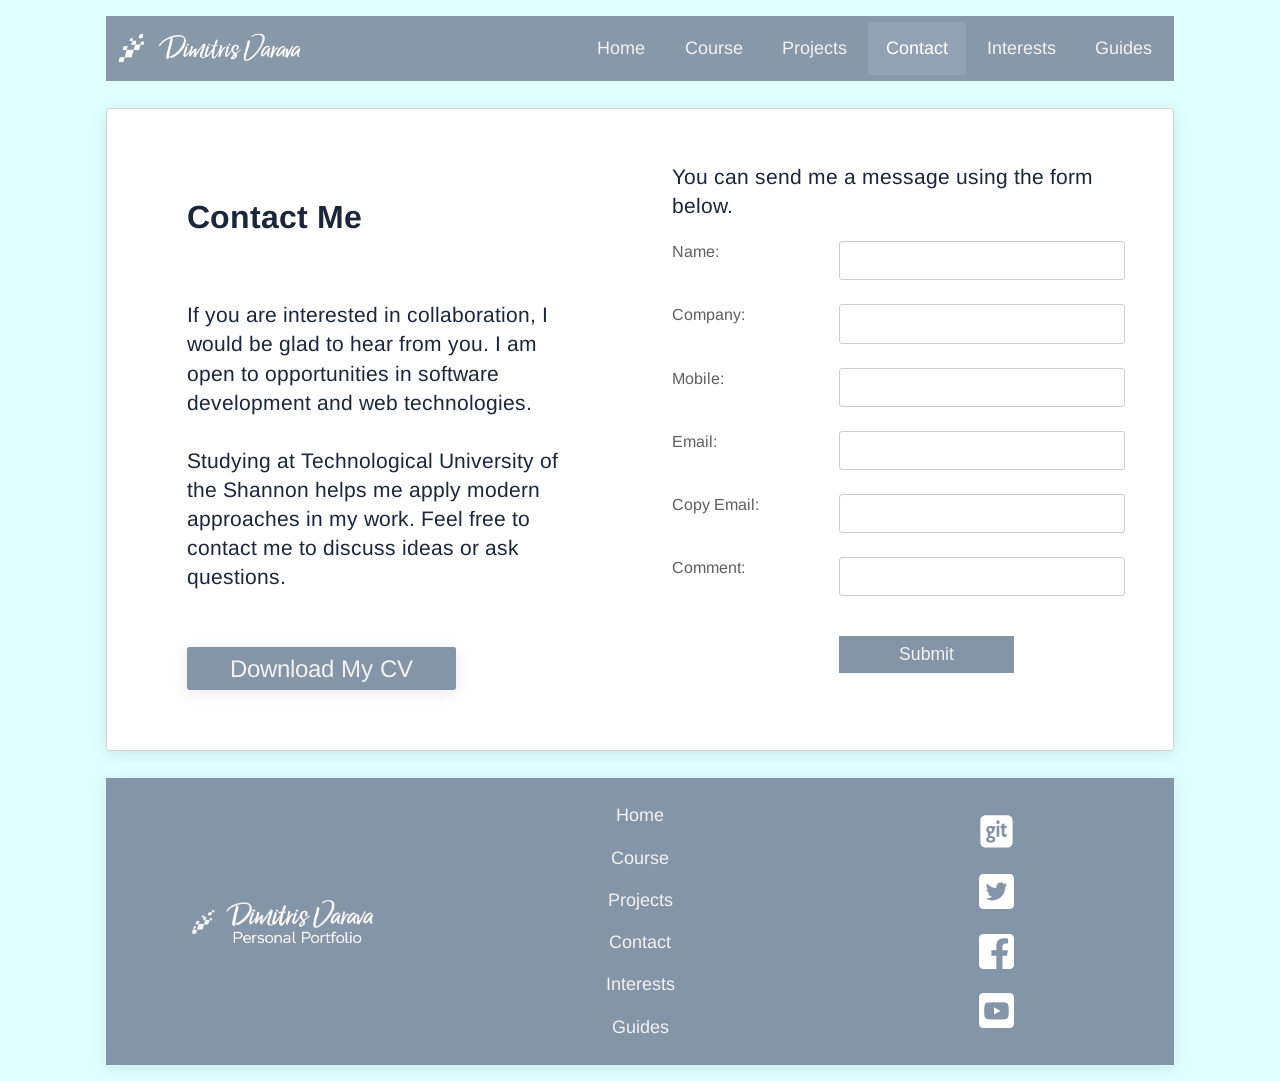
==== commit c0715c90: "Fixed Styles" ====
--- a/contact.html
+++ b/contact.html
@@ -18,7 +18,7 @@
                 <div class="topnav-inner">
 
                     <div class="logo-link">
-                        <img class="logo" src="images/logo.png" alt="Logo">
+                        <a href="index.html"><img class="logo" src="images/logo.png" alt="Logo"></a>
                     </div>
 
                     <div class="nav-links" id="navLinks">
@@ -54,7 +54,8 @@
             </nav>
         </header>
 
-        <main>
+        <main class="contact-page-container">
+            
             <div class="contact-page">
 
                 <div class="contact-page-info">
@@ -117,7 +118,7 @@
 
         <footer class="footer-container">
 			<div class="logo-box">
-				<a href="index.html" ><img class="logo" src="images/new-logo.png" alt="Logo"></a>
+				<a href="index.html"><img class="logo" src="images/new-logo.png" alt="Logo"></a>
 			</div>
 
 			<div class="menu-box">
--- a/css/style.css
+++ b/css/style.css
@@ -18,7 +18,7 @@
 	font-display: swap;
 }
 
-/* Changes how the browser calculates the size of elements, preventing many common layout bugs.*/
+	/* Changes how the browser calculates the size of elements, preventing many common layout bugs.*/
 
 * { 
 	box-sizing: border-box;
@@ -38,12 +38,24 @@
     grid-template-columns: repeat(12,1fr);
 	width: min(1100px, 100%);
 	margin: 0 auto;
-	gap: 1rem;
-	padding: 1rem;
+	/* gap: 1rem; */
+	/* padding: 1rem; */
 }
 
 .grid-container >* {
 	grid-column: span 12;
+}
+
+.index-page-container,
+.contact-page-container {
+	margin: 2rem 0.15rem;
+}
+
+.course-page-container,
+.projects-page-container,
+.interests-page-container,
+.guides-page-container {
+	margin: 0 0.15rem;
 }
 
 h1 {
@@ -52,6 +64,19 @@
 	color: #1b263b;
 }
 
+/*
+h2 {
+  margin-top: 40px;
+  font-size: 28px;
+}
+
+h3 {
+  margin-top: 24px;
+  font-size: 20px;
+  color: #444;
+} 
+*/
+
 h2 {
 	font-size: 1.75rem;
 	color: #1b263b;
@@ -62,9 +87,26 @@
 	color: #1b263b;
 }
 
+h4 {
+	font-size: 1.15rem;
+	color: rgba(27, 38, 59, 0.75);
+}
+
 p {
 	font-size: 1.3rem;
 	color: #1b263b;
+}
+
+p.meta {
+	font-size: 1.15rem;
+	color: rgba(27, 38, 59, 0.75);
+}
+
+img {
+	display: block;
+	max-width: 100%;
+	height: auto;
+	margin: auto;	
 }
 
 img.logo {
@@ -75,18 +117,11 @@
 	padding: 0;
 }
 
-img {
-	display: block;
-	max-width: 100%;
-	height: auto;
-	margin: auto;	
-}
-
 
 	 /* ---------- Basic Style for Mobile - Display Width - 430 px ---------- */
 
-
 	 /* Main Page */
+
 
 .welcome-container {
 	background-color: rgba(255, 255, 255, 0.9);
@@ -113,7 +148,8 @@
 	margin: 3rem 0;
 }
 
-	/* Style fo cards on the Course Page */
+
+	/* Style fo Cards on the Course Page */
 
 .page-title {
 	text-align: center;
@@ -150,7 +186,9 @@
 	margin: 0.5rem 0 0;
 }
 
+
 	/* Styles for Projects Page */ /* All New */
+
 
 .projectsPage h1,
 .projectsPage h2 {
@@ -182,12 +220,6 @@
     opacity: 0.5;
 	border-radius: 3px;
     box-shadow: 0 3px 16px rgba(26, 26, 26, .15);
-}
-
-.thumbnails:hover {
-    opacity: 1.0;
-    transform: translateY(-5px); 
-	box-shadow: 0 3px 16px rgba(26, 26, 26, .3);
 }
 
 .swap-image-link {
@@ -211,6 +243,7 @@
     box-shadow: 0 5px 25px rgba(26, 26, 26, .3);
 }
 
+
 	/* Styles for Contact Page - Standart Style for Mobile */
 
 .contact-page{
@@ -278,12 +311,6 @@
 	border: none;
 }
 
-button:hover{
-	background-color: #cdd4db;
-	color: #1b263b;
-	box-shadow: 0 5px 25px rgba(26, 26, 26, .15);
-} 
-
 .contact-page input {
 	color: #1b263b;
 }
@@ -291,7 +318,7 @@
 a.buttons {
 	text-decoration: none;
 	margin:3rem 0 1rem;
-	padding: 0.5rem 3rem;
+	padding: 0.5rem 2.7rem;
 	color: #f2f2f2;
 	font-size: 1.1rem;
 	background-color: #8595a8;
@@ -309,7 +336,9 @@
 
 	/* Styles for Interests Page */
 
-.interests-container-1, .interests-container-2 {
+
+.interests-container-1, 
+.interests-container-2 {
 	display: grid;
 	grid-column: span 12;
 	background-color: #fff;
@@ -321,14 +350,25 @@
 	}
 
 .interests-left{
-	margin: auto;
+	/* margin: auto; */
+	margin: 1rem;
 	}
 
 .interests-right{
-	padding: 2rem 1.5rem;
-}
-
-	/*Styles for Guides */
+	padding: 0 1rem;
+}
+
+.interests-last-paragraph-right,
+.interests-last-paragraph-left {
+	padding: 0 1rem 1rem;
+	margin: 0;
+}
+
+.interests-last-paragraph {
+	display: none;
+}
+
+	/* Styles for Guides Page*/
 
 .guides-container {
 	display: grid;
@@ -341,17 +381,81 @@
     box-shadow: 0 3px 16px rgba(26, 26, 26, .1);
 	}
 
-hr {
-	box-sizing: content-box;
-    height: 0;
-    overflow: visible;
-	border: 0;
-    border-top: 1px solid #eee;
-}
-
-.publication-date {
+.guide-hero {
+	text-align: center;
+	margin: 2.5rem auto 2.5rem;
+	max-width: 700px;
+}
+
+.guide-section-left, 
+.guide-section-right {
+	margin: 0;
+}
+
+.highlight-box {
+	padding: 1.25rem;
+
+	/* border-left: 4px solid #8595a8;
+	border-right: 4px solid #8595a8; */
+
+	border-left: 4px solid #7a51da;
+	border-right: 4px solid #7a51da;
+	background-color: rgba(238, 238, 238, 0.63);
+	border-radius: 1rem;
+	margin: 2rem 0;
+	box-shadow: 0 3px 16px rgba(26, 26, 26, .25);
+}
+
+.guide-section-left,
+.guide-section-right,
+.section-card,
+.section-card-separate-list {
+	padding: 1rem;
+	border-radius: 0.2rem;
+	box-shadow: 0 3px 16px rgba(26, 26, 26, .1);
+	margin:1.5rem 0;
+}
+
+.list-section-three-left,
+.list-section-three-midle,
+.list-section-three-right {
+	padding: 1rem;
+	border-radius: 0.2rem;
+	box-shadow: 0 3px 16px rgba(26, 26, 26, .1);
+	margin:1.5rem 0;
+}
+
+.list-section-left {
+	margin: 1rem;
+	padding: 1rem;
+	border-radius: 0.2rem;
+	border: 1px solid rgba(133, 149, 168, 0.25);
+}
+
+.list-section-right {
+	margin: 1rem;
+	padding: 1rem;
+	border-radius: 0.2rem;
+	border: 1px solid rgba(133, 149, 168, 0.25);
+}
+
+.last-subtitle-three {
+		padding-top: 0.5rem;
+	}
+
+ul {
+  padding-left: 2.5rem;
+  margin: 1.5rem 0;
+}
+
+li {
+  margin-bottom: 0.7rem;
+}
+
+.meta {
 	font-size: 0.9rem;
 }
+
 
 	/* Styles for Footer */
 
@@ -381,6 +485,7 @@
 	margin: 1.5rem auto;
 	text-align: center;	/* New */
 }
+
 
 	/* New Part for Footer */
 
@@ -411,8 +516,81 @@
 	}
 
 
-
-	 /* ---------- Tablet display ---------- */
+	/* Sections Dividers */
+
+	/* Main Divider for Sections with soft gradient */
+
+.section-divider {
+	height: 2px;
+	margin: 3rem 0;
+	background: linear-gradient(
+    	to right,
+    	transparent,
+    	lightgrey,
+    	transparent);
+}
+
+	/* Other types of Dividers */
+
+.section-divider-modern {
+	height: 1px;
+	margin: 48px 0;
+	background: linear-gradient(
+		to right,
+		transparent,
+		#e5e7eb,
+		transparent
+	);
+}
+
+.section-divider-minimalism {
+	height: 1px;
+	background: #e5e7eb;
+	margin: 48px 0;
+}
+
+.section-divider-accent {
+	height: 3px;
+	width: 75px;
+	/* background: #4f46e5; */
+	background: #7a51da;
+	margin: 40px 0;
+	border-radius: 2px;
+}
+
+
+	/* Hovers */
+
+.thumbnails:hover {
+    opacity: 1.0;
+    transform: translateY(-5px); 
+	box-shadow: 0 3px 16px rgba(26, 26, 26, .3);
+}
+
+button:hover{
+	background-color: #cdd4db;
+	color: #1b263b;
+	box-shadow: 0 5px 25px rgba(26, 26, 26, .15);
+} 
+
+.guide-section-left:hover,
+.guide-section-right:hover,
+.section-card:hover,
+.section-card-separate-list:hover,
+.list-section-three-left:hover,
+.list-section-three-midle:hover,
+.list-section-three-right:hover {
+
+	box-shadow: 0 5px 25px rgba(26, 26, 26, .20);
+}
+
+.list-section-left:hover,
+.list-section-right:hover {
+
+	box-shadow: 0 5px 25px rgba(26, 26, 26, .1);
+}
+
+	 /* --- Standart Tablet Display --- */
 
 @media (width > 430px)
 {
@@ -445,6 +623,7 @@
 		background-size: cover;
 		background-position: center;
 	}
+
 }
 
 
@@ -529,19 +708,142 @@
 		padding: 1rem 3rem;
 	}
 
+}
+
+	/* --- iPad Display - 768 px --- */
+
+@media (width > 760px) {
+
+	.grid-container { 
+		gap: 1.7rem;
+		padding: 1rem;
+	}
+
+	.index-page-container,
+	.contact-page-container,
+	.course-page-container,
+	.projects-page-container,
+	.interests-page-container,
+	.guides-page-container  {
+		margin: 0;
+	}
+
+	.guide-sections {
+		display: grid;
+		grid-template-columns: 6fr 6fr;
+	}
+
+	.guide-section-left {
+		margin-right: 1rem;
+	}
+
+	.guide-section-right {
+		margin-left: 1rem;
+	}
+
+	.list-minimum-hight {
+		min-height: 17.5rem;
+	}
+
+	.section-card-separate-list {
+		display: grid;
+		grid-template-columns: 1fr 1fr;
+		padding: 1rem;
+		border-radius: 0.2rem;
+		box-shadow: 0 3px 16px rgba(26, 26, 26, .1);
+		margin: 1.5rem 0;
+	}
+
+	.main-subtitle {
+		grid-column: 1 / 3;
+	}
+
+	.list-section-left {
+		grid-row: 3 / 4;
+		grid-column: 1 / 2;
+		margin: 1rem;
+		padding: 1rem;
+		border-radius: 0.2rem;
+		border: 1px solid rgba(133, 149, 168, 0.25);
+	}
+
+	.list-section-right {
+		grid-row: 3 / 4;
+		grid-column: 2 / 3;
+		margin: 1rem;
+		padding: 1rem;
+		border-radius: 0.2rem;
+		border: 1px solid rgba(133, 149, 168, 0.25);
+	}
+	
+	.second-subtitle{
+		grid-row: 1 / 2;
+		grid-column: 1 / 3;
+	}
+
+	.last-subtitle {
+		grid-row: 4 / 5;
+		grid-column: 1 / 3;
+	}
+	.last-subtitle {
+		grid-row: 4 / 5;
+		grid-column: 1 / 3;
+	}
+
+	.last-subtitle-three {
+		grid-row: 2/ 3;
+		grid-column: 1 / 4;
+	}
+
+	.guide-sections-three {
+		display: grid;
+		grid-template-columns: 4fr 4fr 4fr;
+	}
+
+	.list-section-three-left {
+		margin-right: 0.5rem;
+	}
+
+	.list-section-three-midle {
+		margin-left: 0.5rem;
+		margin-right: 0.5rem;
+	}
+	
+	.list-section-three-right {
+		margin-left: 0.5rem;
+	}
+
+	.interests-left{
+		margin: auto;
+		padding: 0 1.5rem;
+	}
+
 	.interests-container-1 {
 		display: grid;
-		grid-template-columns: 4fr 8fr;
+		grid-template-columns: 5fr 7fr;
 	}
 
 	.interests-container-2 {
 		display: grid;
-		grid-template-columns: 8fr 4fr;
-	}
-}
-
-
-@media (width > 830px) /* New Part */
+		grid-template-columns: 7fr 5fr;
+	}
+
+	.interests-last-paragraph-right {
+		grid-row: 2 / 3;
+		grid-column: 1 / 13;
+		padding: 0 1.5rem 1.5rem;
+	}
+
+	.interests-last-paragraph-left {
+		grid-row: 2 / 3;
+		grid-column: 1 / 13;
+		padding: 0 1.5rem 1.5rem;
+	}
+
+}
+
+
+@media (width > 830px)
 {
 	.welcome-container {
 		display: grid;
@@ -577,6 +879,24 @@
 		margin: 0;
 		gap: 1.5rem;
 	}
+	
+	.guide-sections {
+		display: grid;
+		grid-template-columns: 6fr 6fr;
+	}
+
+	.guide-section-left {
+		margin-right: 1rem;
+	}
+
+	.guide-section-right {
+		margin-left: 1rem;
+	}
+	
+	.list-minimum-hight {
+		min-height: auto;
+	}
+	
 }
 
 
@@ -602,6 +922,18 @@
 	.interests-container-2 {
 		display: grid;
 		grid-template-columns: 7fr 5fr;
+	}
+
+	.interests-last-paragraph-right {
+		display: none;
+	}
+
+	.interests-last-paragraph-left {
+		display: none;
+	}
+
+	.interests-last-paragraph {
+		display: block;
 	}
 }
 
@@ -632,7 +964,7 @@
 	gap: 0.25rem; 
 }
 
-.topnav a {
+.nav-links a {
 	display: inline-block;
 	color: #f2f2f2;
 	text-decoration: none;
@@ -641,12 +973,12 @@
 	border-radius: 0.1rem;
 }
 
-.topnav a:hover {
+.nav-links a:hover {
 	background-color: #cdd4db;
 	color: #1b263b;
 }
 	
-.topnav a.active {
+.nav-links a.active {
 	background-color: #93a2b2;
 	color: #fff;
 }
@@ -661,7 +993,10 @@
 	background: transparent;
 	color: #f2f2f2;
 	padding: 0.6rem 0.75rem;
-	border-radius: 0.1rem;
+	/* Added border for Mobile menu button */
+	border: 1px solid rgba(211, 211, 211, 0.5);
+	border-radius: 0.2rem;
+	margin-right: 0.5rem;
 	cursor: pointer;
     }
 	
